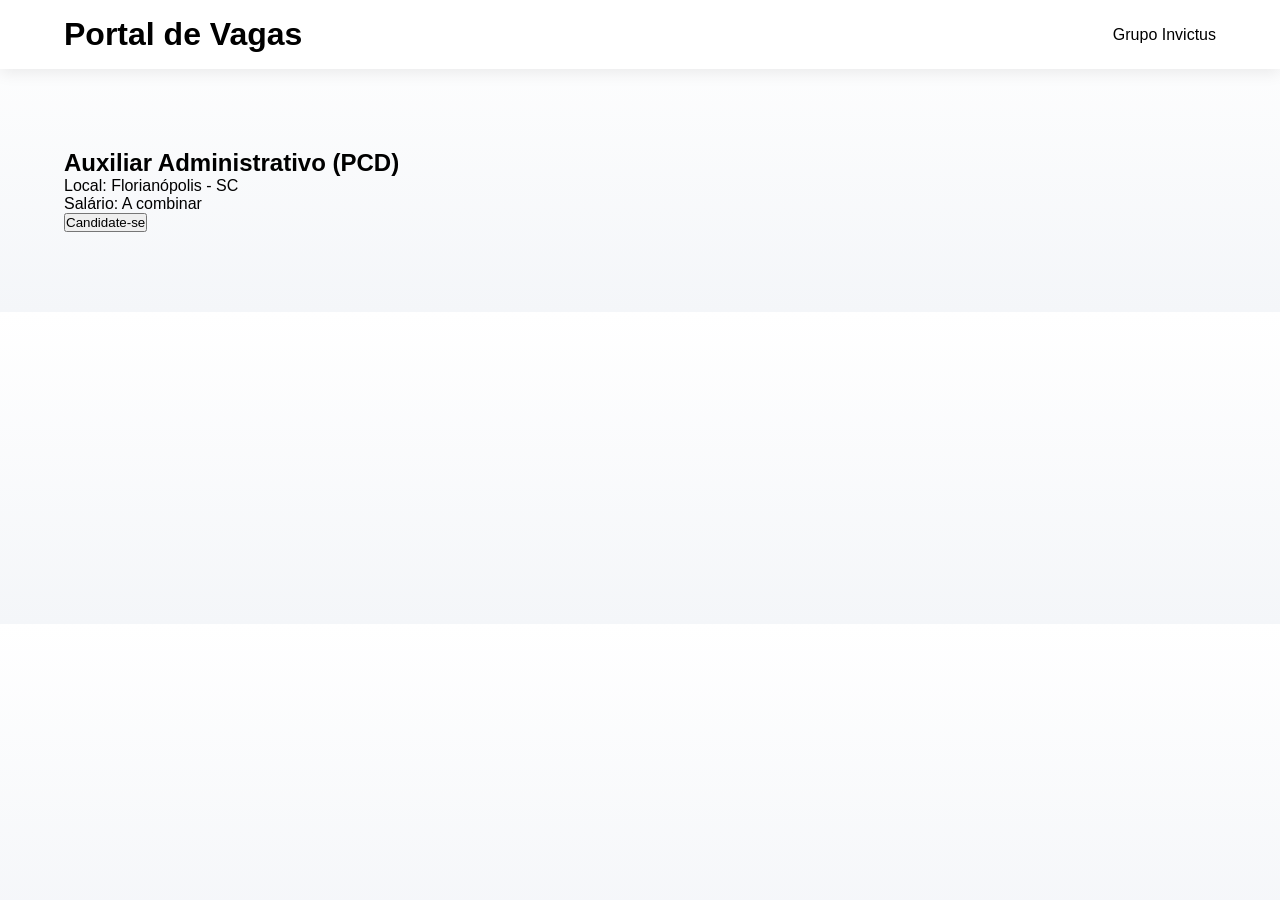
==== vagas/index.html @ 967cdb83 "index.html" ====
<!DOCTYPE html>
<html lang="pt-BR">
<head>
  <meta charset="UTF-8">
  <title>Portal de Vagas - Grupo Invictus</title>
  <link rel="stylesheet" href="../style.css">
</head>
<body>

  <header>
    <h1>Portal de Vagas</h1>
    <p>Grupo Invictus</p>
  </header>

  <section class="vagas">
    
    <div class="vaga">
      <h2>Auxiliar Administrativo (PCD)</h2>
      <p>Local: Florianópolis - SC</p>
      <p>Salário: A combinar</p>
      <button>Candidate-se</button>
    </div>

  </section>

</body>
</html>
---- style.css ----
/* ============================= */
/* RESET */
/* ============================= */

* {
  margin: 0;
  padding: 0;
  box-sizing: border-box;
}

body {
  font-family: 'Poppins', sans-serif;
  background: linear-gradient(to bottom, #ffffff, #f4f6f9);
  color: #000000;
}

a {
  text-decoration: none;
  color: inherit;
}

/* ============================= */
/* HEADER */
/* ============================= */

header {
  position: sticky;
  top: 0;
  width: 100%;
  background: rgba(255,255,255,0.95);
  display: flex;
  justify-content: space-between;
  align-items: center;
  padding: 1rem 5%;
  box-shadow: 0 4px 15px rgba(0,0,0,0.08);
  z-index: 1000;
}

header img {
  height: 50px;
}

nav a {
  margin-left: 2rem;
  font-weight: 600;
  position: relative;
  transition: 0.3s;
}

nav a::after {
  content: '';
  position: absolute;
  width: 0;
  height: 2px;
  bottom: -4px;
  left: 0;
  background: #ff6600;
  transition: 0.3s;
}

nav a:hover::after {
  width: 100%;
}

/* ============================= */
/* HERO */
/* ============================= */

.hero {
  background-image: url("imagens/aguia.png");
  background-size: cover;
  background-position: center;
  background-repeat: no-repeat;

  height: 100vh;
  padding-top: 80px;
  text-align: center;
  color: rgb(211, 26, 26);
}

.hero h1 {
  font-family: 'Poppins', sans-serif;
  font-size: 5rem;
  font-weight: 800;
  color: #ff6600;
  letter-spacing: 3px;
  text-transform: uppercase;
  line-height: 1.1;
  margin-bottom: 30px;

  opacity: 0;
  transform: translateY(-40px);
  animation: fadeUp 2.5s ease-out forwards;
}

@keyframes fadeUp {
  to {
    opacity: 1;
    transform: translateY(0);
  }
}

.hero h2 {
  font-size: 2.2rem;
  color: #ff6600;
  letter-spacing: 5px;
  text-transform: uppercase;
}

.hero h3 {
  font-family: 'Poppins', sans-serif;
  font-size: 1.5rem;
  font-weight: 600;
  color: #ff6600;
  letter-spacing: 3px;
  text-transform: uppercase;
  line-height: 1.1;
  margin-bottom: 30px;

  opacity: 0;
  filter: blur(10px);
  animation: blurReveal 1.5s ease-out forwards;
}

@keyframes blurReveal {
  to {
    opacity: 1;
    filter: blur(0);
  }
}

/* ============================= */
/* SEÇÕES GERAIS */
/* ============================= */

section {
  padding: 5rem 5%;
}

.section-title {
  font-family: 'Montserrat', sans-serif;
  font-size: 2.2rem;
  text-align: center;
  margin-bottom: 2.5rem;
  color: #ff6600;
  position: relative;
}

.section-title::after {
  content: '';
  display: block;
  width: 80px;
  height: 4px;
  background: #ff6600;
  margin: 0.7rem auto 0;
  border-radius: 5px;
}

/* ============================= */
/* QUEM SOMOS */
/* ============================= */

.about p {
  max-width: 850px;
  margin: auto;
  font-size: 1.2rem;
  line-height: 1.7;
  text-align: center;
}

/* ============================= */
/* SERVIÇOS */
/* ============================= */

.services-grid {
  display: flex;
  flex-wrap: wrap;
  justify-content: center;
  gap: 2rem;
}

.service-card {
  width: 260px;
  padding: 2rem;
  border-radius: 18px;
  background: #fff;
  text-align: center;
  box-shadow: 0 12px 25px rgba(0,0,0,0.07);
  transition: 0.3s;
  cursor: pointer;
}

.service-card:hover {
  transform: translateY(-10px);
  box-shadow: 0 20px 35px rgba(0,0,0,0.12);
}

.service-card h3 {
  font-family: 'Montserrat', sans-serif;
  color: #ff6600;
}

/* ============================= */
/* CLIENTES */
/* ============================= */

.clients-grid {
  display: grid;
  grid-template-columns: repeat(auto-fit, minmax(160px, 1fr));
  gap: 2rem;
  align-items: center;
  justify-items: center;
}

.client-card {
  padding: 1rem;
  background: #fff;
  border-radius: 15px;
  box-shadow: 0 8px 20px rgba(0,0,0,0.08);
  transition: 0.3s;
}

.client-card:hover {
  transform: translateY(-8px);
  box-shadow: 0 15px 30px rgba(0,0,0,0.15);
}

.client-card img {
  max-width: 100%;
  height: auto;
}

/* ============================= */
/* MISSÃO VISÃO VALORES */
/* ============================= */

.company-values {
  background: #ffffff;
  text-align: center;
}

.company-values h2 {
  font-size: 2.2rem;
  margin-bottom: 3rem;
  color: #ff6600;
}

.company-values .cards {
  display: flex;
  flex-wrap: wrap;
  justify-content: center;
  gap: 2rem;
}

.company-values .card {
  width: 280px;
  padding: 2rem;
  border-radius: 18px;
  background: #fff7f0;
  border: 2px solid #ff6600;
  transition: 0.3s;
}

.company-values .card:hover {
  transform: translateY(-10px);
  box-shadow: 0 15px 30px rgba(0,0,0,0.1);
}

.company-values .icon {
  font-size: 45px;
  margin-bottom: 15px;
}

/* ============================= */
/* MAPA */
/* ============================= */

.mapa-container img {
  width: 100%;
  height: auto;
  display: block;
}

/* ============================= */
/* CONTATO */
/* ============================= */

.contact {
  text-align: center;
}

.contact form {
  max-width: 600px;
  margin: 0 auto;
  display: flex;
  flex-direction: column;
  align-items: stretch; /* força largura total */
}

.contact input,
.contact textarea {
  width: 100%; /* garante alinhamento */
  padding: 1rem;
  margin-bottom: 1rem;
  border-radius: 10px;
  border: 1px solid #ddd;
  transition: 0.3s;
  font-size: 16px;
}

.contact textarea {
  resize: vertical; /* impede distorção lateral */
}

.contact input:focus,
.contact textarea:focus {
  border-color: #ff6600;
  outline: none;
}

.contact button {
  align-self: center; /* centraliza botão */
  width: 200px;
  padding: 1rem;
  border: none;
  border-radius: 50px;
  background: #ff6600;
  color: #fff;
  font-weight: 600;
  cursor: pointer;
  transition: 0.3s;
}

.contact button:hover {
  background: #ff8c42;
  transform: translateY(-3px);
}

.whatsapp-float {
  position: fixed;
  bottom: 30px;
  right: 30px;
  width: 65px;
  height: 65px;
  background-color: #25D366;
  border-radius: 50%;
  display: flex;
  align-items: center;
  justify-content: center;
  box-shadow: 0 8px 25px rgba(0, 0, 0, 0.3);
  transition: transform 0.3s ease;
  z-index: 1000;
  animation: pulse 2s infinite;
}

.whatsapp-float:hover {
  transform: scale(1.1);
}

@keyframes pulse {
  0% {
    box-shadow: 0 0 0 0 rgba(37, 211, 102, 0.7);
  }
  70% {
    box-shadow: 0 0 0 20px rgba(37, 211, 102, 0);
  }
  100% {
    box-shadow: 0 0 0 0 rgba(37, 211, 102, 0);
  }
}

.whatsapp-btn {
  display: inline-flex;
  align-items: center;
  gap: 8px;
  padding: 12px 22px;
  background: #25D366;
  color: #fff;
  border-radius: 50px;
  text-decoration: none;
  font-weight: 600;
  transition: 0.3s;
}

.whatsapp-btn i {
  font-size: 18px;
}

.whatsapp-btn:hover {
  background: #1ebe5d;
  transform: translateY(-3px);
}

/* ============================= */
/* FOOTER */
/* ============================= */

footer {
  background: #111;
  color: #fff;
  text-align: center;
  padding: 2rem;
}

/* ============================= */
/* ANIMAÇÃO SCROLL */
/* ============================= */

.fade-in {
  opacity: 0;
  transform: translateY(60px);
  transition: all 0.9s ease;
}

.fade-in.show {
  opacity: 1;
  transform: translateY(0);
}

/* ============================= */
/* RESPONSIVO */
/* ============================= */

@media (max-width: 768px) {

  .hero h1 {
    font-size: 3rem;
  }

  .hero h2 {
    font-size: 1.5rem;
  }

  .services-grid {
    flex-direction: column;
    align-items: center;
  }

  .company-values .cards {
    flex-direction: column;
    align-items: center;
  }
}

.rodape {
  background-color: #111;
  color: white;
  padding: 25px 20px;
}

.rodape-conteudo {
  display: flex;
  justify-content: center;
  align-items: center;
  gap: 40px;
  flex-wrap: wrap;
  margin-bottom: 15px;
}

.rodape-item {
  display: flex;
  align-items: center;
  gap: 8px;
  font-size: 14px;
}

.rodape-item i {
  color: #ff8c42;
  font-size: 16px;
}

.rodape-copy {
  text-align: center;
  font-size: 13px;
  opacity: 0.7;
}

/* ============================= */
/* SEÇÃO ARP */
/* ============================= */

.arp-section {
  text-align: center;
  padding: 5rem 5%;
  background: #ffffff;
}

.arp-text {
  max-width: 800px;
  margin: 0 auto 2rem auto;
  font-size: 1.1rem;
  line-height: 1.7;
  color: #333;
}

.btn-download {
  display: inline-block;
  padding: 14px 32px;
  background: #ff6600;
  color: #fff;
  font-weight: 600;
  border-radius: 50px;
  text-decoration: none;
  transition: all 0.3s ease;
  box-shadow: 0 10px 25px rgba(0,0,0,0.12);
}

.btn-download:hover {
  background: #ff8c42;
  transform: translateY(-5px);
  box-shadow: 0 15px 30px rgba(0,0,0,0.18);
}

.btn-download i {
  margin-right: 8px;
}
html, body {
  margin: 0;
  padding: 0;
}

footer {
  margin: 0;
}

/* ============================= */
/* VAGA PCD */
/* ============================= */

.vaga-pcd {
  text-align: center;
  background: #fff;
}

.vaga-card {
  max-width: 700px;
  margin: 0 auto;
  padding: 2.5rem;
  border-radius: 20px;
  background: #fff7f0;
  border: 2px solid #ff6600;
  box-shadow: 0 15px 35px rgba(0,0,0,0.08);
  transition: 0.3s;
}

.vaga-card:hover {
  transform: translateY(-8px);
  box-shadow: 0 20px 45px rgba(0,0,0,0.12);
}

.vaga-card h3 {
  color: #ff6600;
  margin-bottom: 1rem;
}

.vaga-card p {
  margin-bottom: 1rem;
  line-height: 1.6;
}

.vaga-card ul {
  list-style: none;
  margin: 1.5rem 0;
  padding: 0;
}

.vaga-card ul li {
  margin-bottom: 0.5rem;
  font-size: 15px;
}

.email-envio {
  font-weight: 600;
  margin: 1.5rem 0;
}

.email-envio a {
  color: #ff6600;
  font-weight: bold;
}

.btn-vaga {
  display: inline-block;
  padding: 14px 30px;
  background: #ff6600;
  color: #fff;
  border-radius: 50px;
  font-weight: 600;
  text-decoration: none;
  transition: 0.3s;
}

.btn-vaga:hover {
  background: #ff8c42;
  transform: translateY(-3px);
}

.btn-vagas {
  display: inline-block;
  background: #0a2540;
  color: #ffffff;
  padding: 14px 28px;
  border-radius: 8px;
  font-weight: 600;
  transition: 0.3s;
}

.btn-vagas:hover {
  background: #163a63;
  transform: translateY(-2px);
}
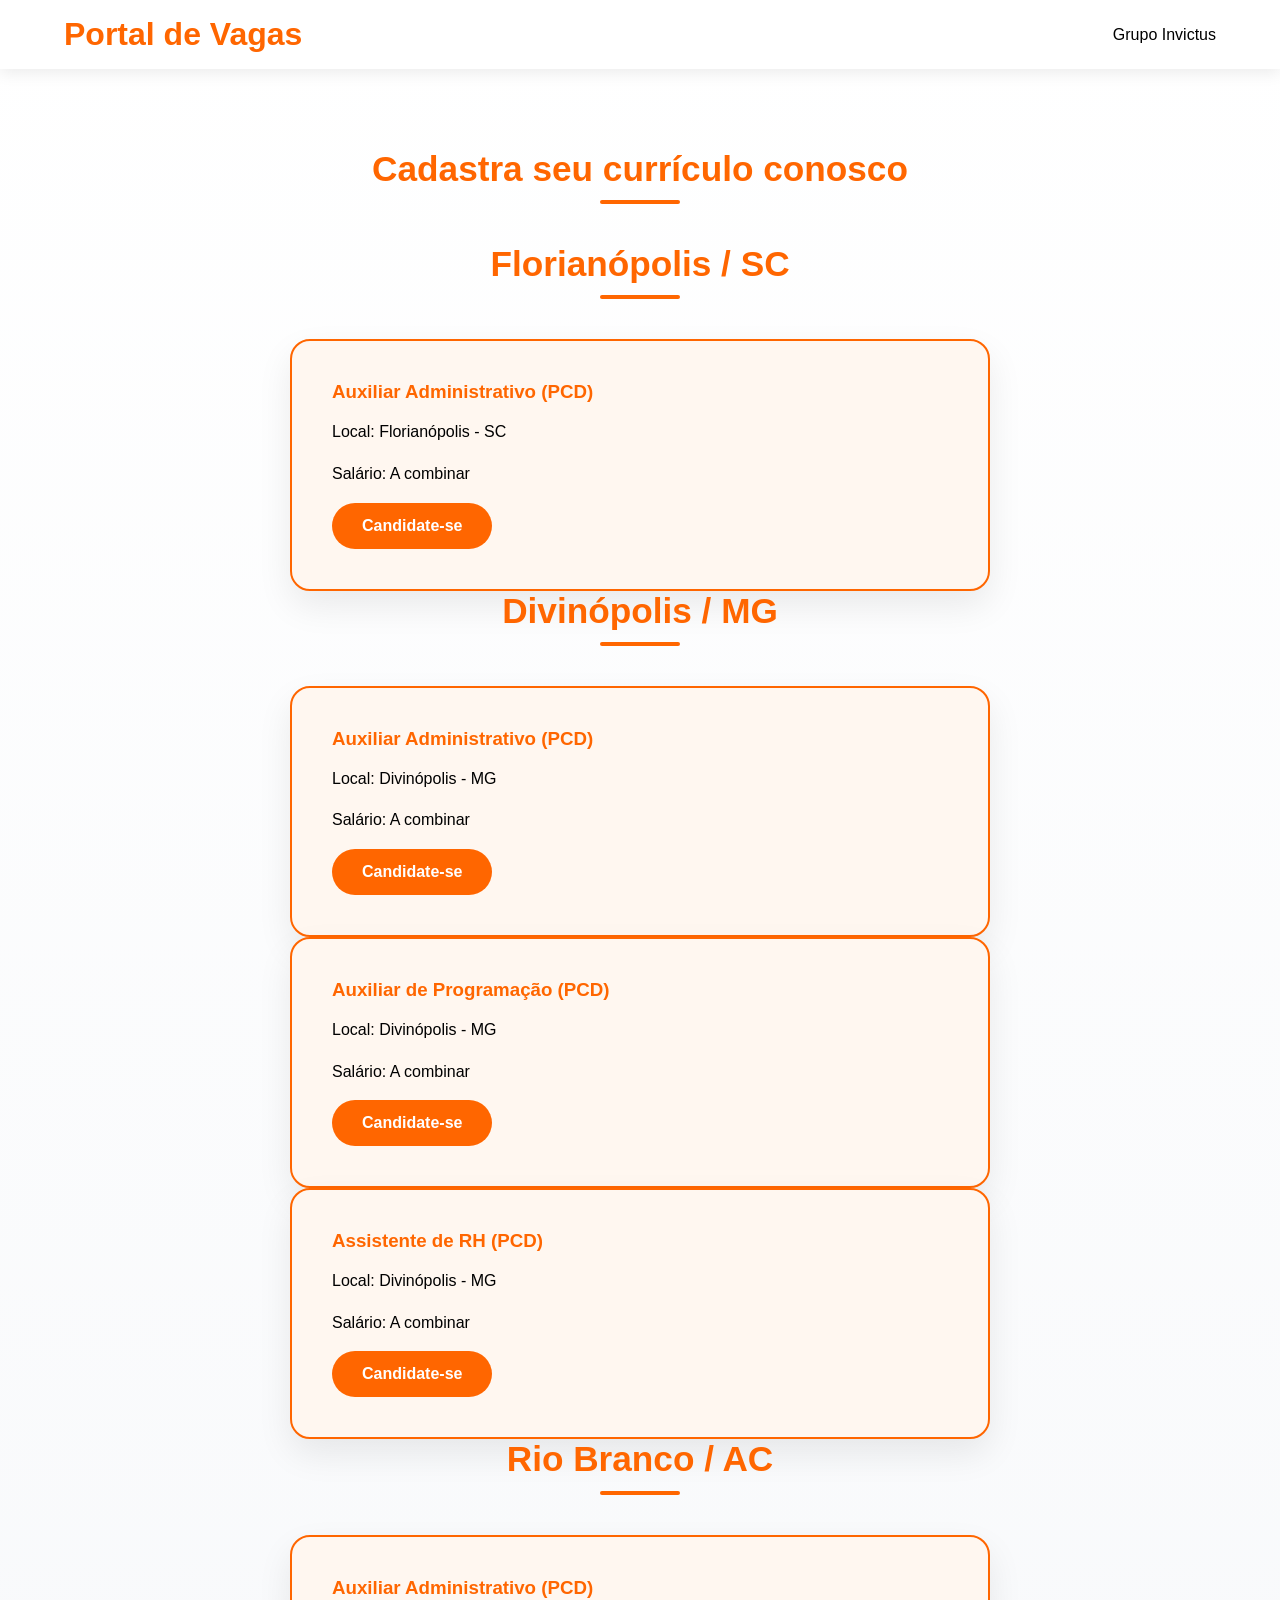
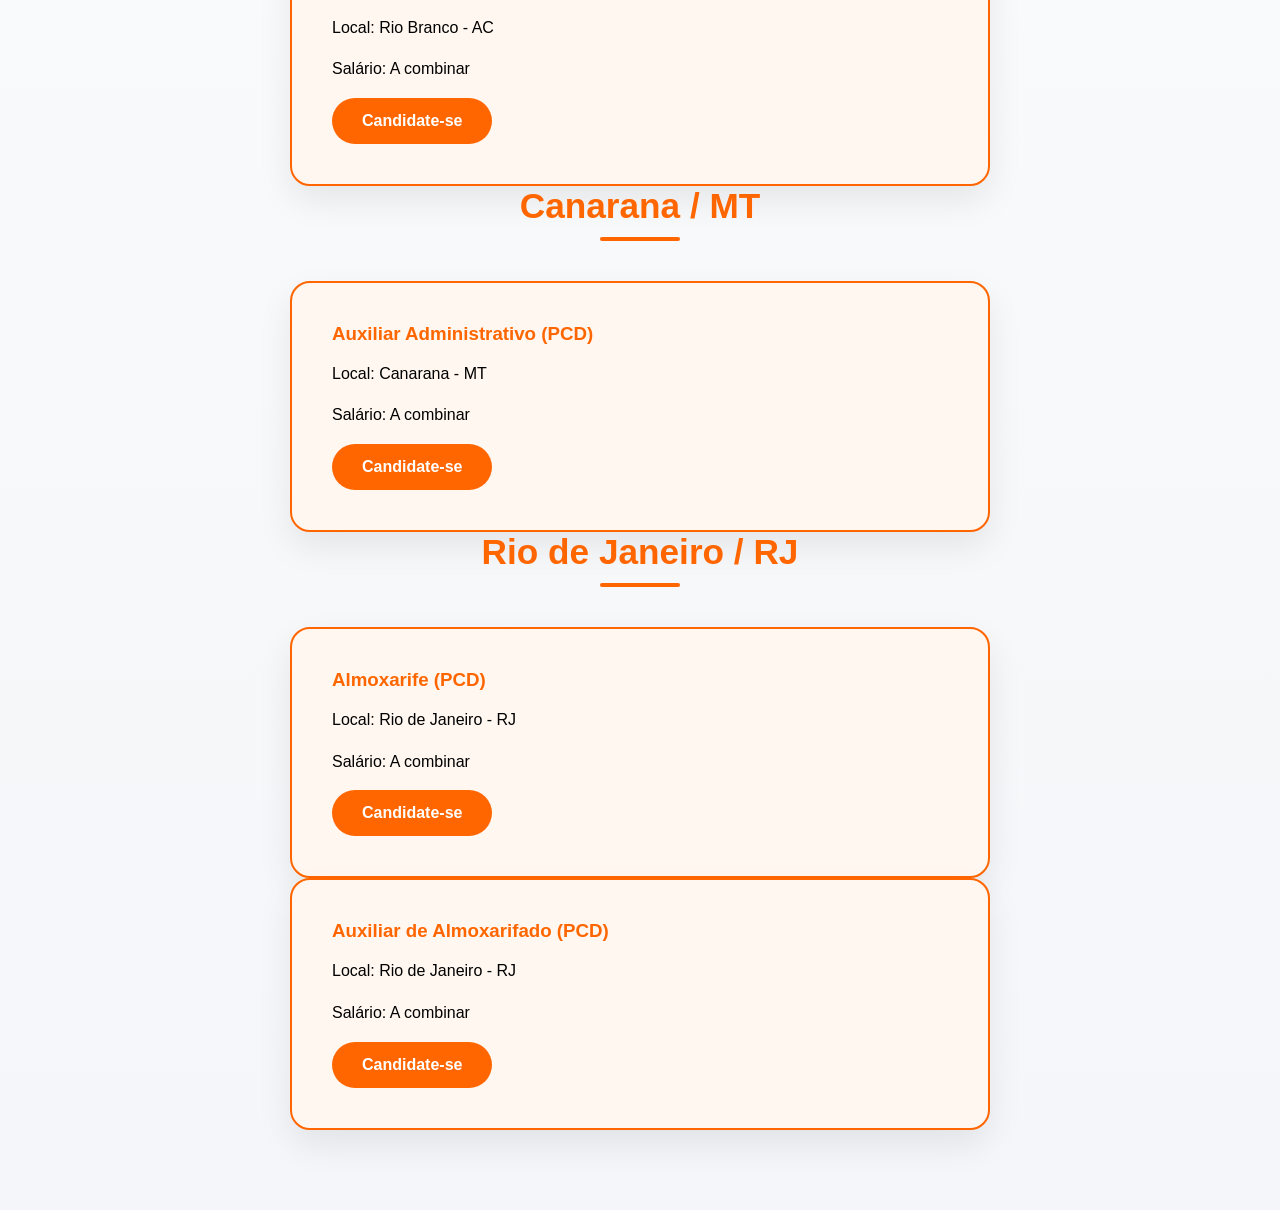
==== commit f0cfa9e8: "index.html" ====
--- a/vagas/index.html
+++ b/vagas/index.html
@@ -7,21 +7,87 @@
 </head>
 <body>
 
-  <header>
-    <h1>Portal de Vagas</h1>
-    <p>Grupo Invictus</p>
-  </header>
+<header>
+  <h1 style="color:#ff6600;">Portal de Vagas</h1>
+  <p>Grupo Invictus</p>
+</header>
 
-  <section class="vagas">
-    
-    <div class="vaga">
-      <h2>Auxiliar Administrativo (PCD)</h2>
-      <p>Local: Florianópolis - SC</p>
-      <p>Salário: A combinar</p>
-      <button>Candidate-se</button>
-    </div>
+<section class="vagas">
 
-  </section>
+  <h2 class="section-title">Cadastra seu currículo conosco</h2>
+
+  <!-- FLORIANÓPOLIS -->
+  <h3 class="section-title">Florianópolis / SC</h3>
+
+  <div class="vaga-card">
+    <h3>Auxiliar Administrativo (PCD)</h3>
+    <p>Local: Florianópolis - SC</p>
+    <p>Salário: A combinar</p>
+    <a href="mailto:recrutamento@invictus.srv.br" class="btn-vaga">Candidate-se</a>
+  </div>
+
+  <!-- DIVINÓPOLIS -->
+  <h3 class="section-title">Divinópolis / MG</h3>
+
+  <div class="vaga-card">
+    <h3>Auxiliar Administrativo (PCD)</h3>
+    <p>Local: Divinópolis - MG</p>
+    <p>Salário: A combinar</p>
+    <a href="#" class="btn-vaga">Candidate-se</a>
+  </div>
+
+  <div class="vaga-card">
+    <h3>Auxiliar de Programação (PCD)</h3>
+    <p>Local: Divinópolis - MG</p>
+    <p>Salário: A combinar</p>
+    <a href="#" class="btn-vaga">Candidate-se</a>
+  </div>
+
+  <div class="vaga-card">
+    <h3>Assistente de RH (PCD)</h3>
+    <p>Local: Divinópolis - MG</p>
+    <p>Salário: A combinar</p>
+    <a href="#" class="btn-vaga">Candidate-se</a>
+  </div>
+
+  <!-- RIO BRANCO -->
+  <h3 class="section-title">Rio Branco / AC</h3>
+
+  <div class="vaga-card">
+    <h3>Auxiliar Administrativo (PCD)</h3>
+    <p>Local: Rio Branco - AC</p>
+    <p>Salário: A combinar</p>
+    <a href="#" class="btn-vaga">Candidate-se</a>
+  </div>
+
+  <!-- CANARANA -->
+  <h3 class="section-title">Canarana / MT</h3>
+
+  <div class="vaga-card">
+    <h3>Auxiliar Administrativo (PCD)</h3>
+    <p>Local: Canarana - MT</p>
+    <p>Salário: A combinar</p>
+    <a href="#" class="btn-vaga">Candidate-se</a>
+  </div>
+
+  <!-- RIO DE JANEIRO -->
+  <h3 class="section-title">Rio de Janeiro / RJ</h3>
+
+  <div class="vaga-card">
+    <h3>Almoxarife (PCD)</h3>
+    <p>Local: Rio de Janeiro - RJ</p>
+    <p>Salário: A combinar</p>
+    <a href="#" class="btn-vaga">Candidate-se</a>
+  </div>
+
+  <div class="vaga-card">
+    <h3>Auxiliar de Almoxarifado (PCD)</h3>
+    <p>Local: Rio de Janeiro - RJ</p>
+    <p>Salário: A combinar</p>
+    <a href="#" class="btn-vaga">Candidate-se</a>
+  </div>
+
+</section>
 
 </body>
 </html>
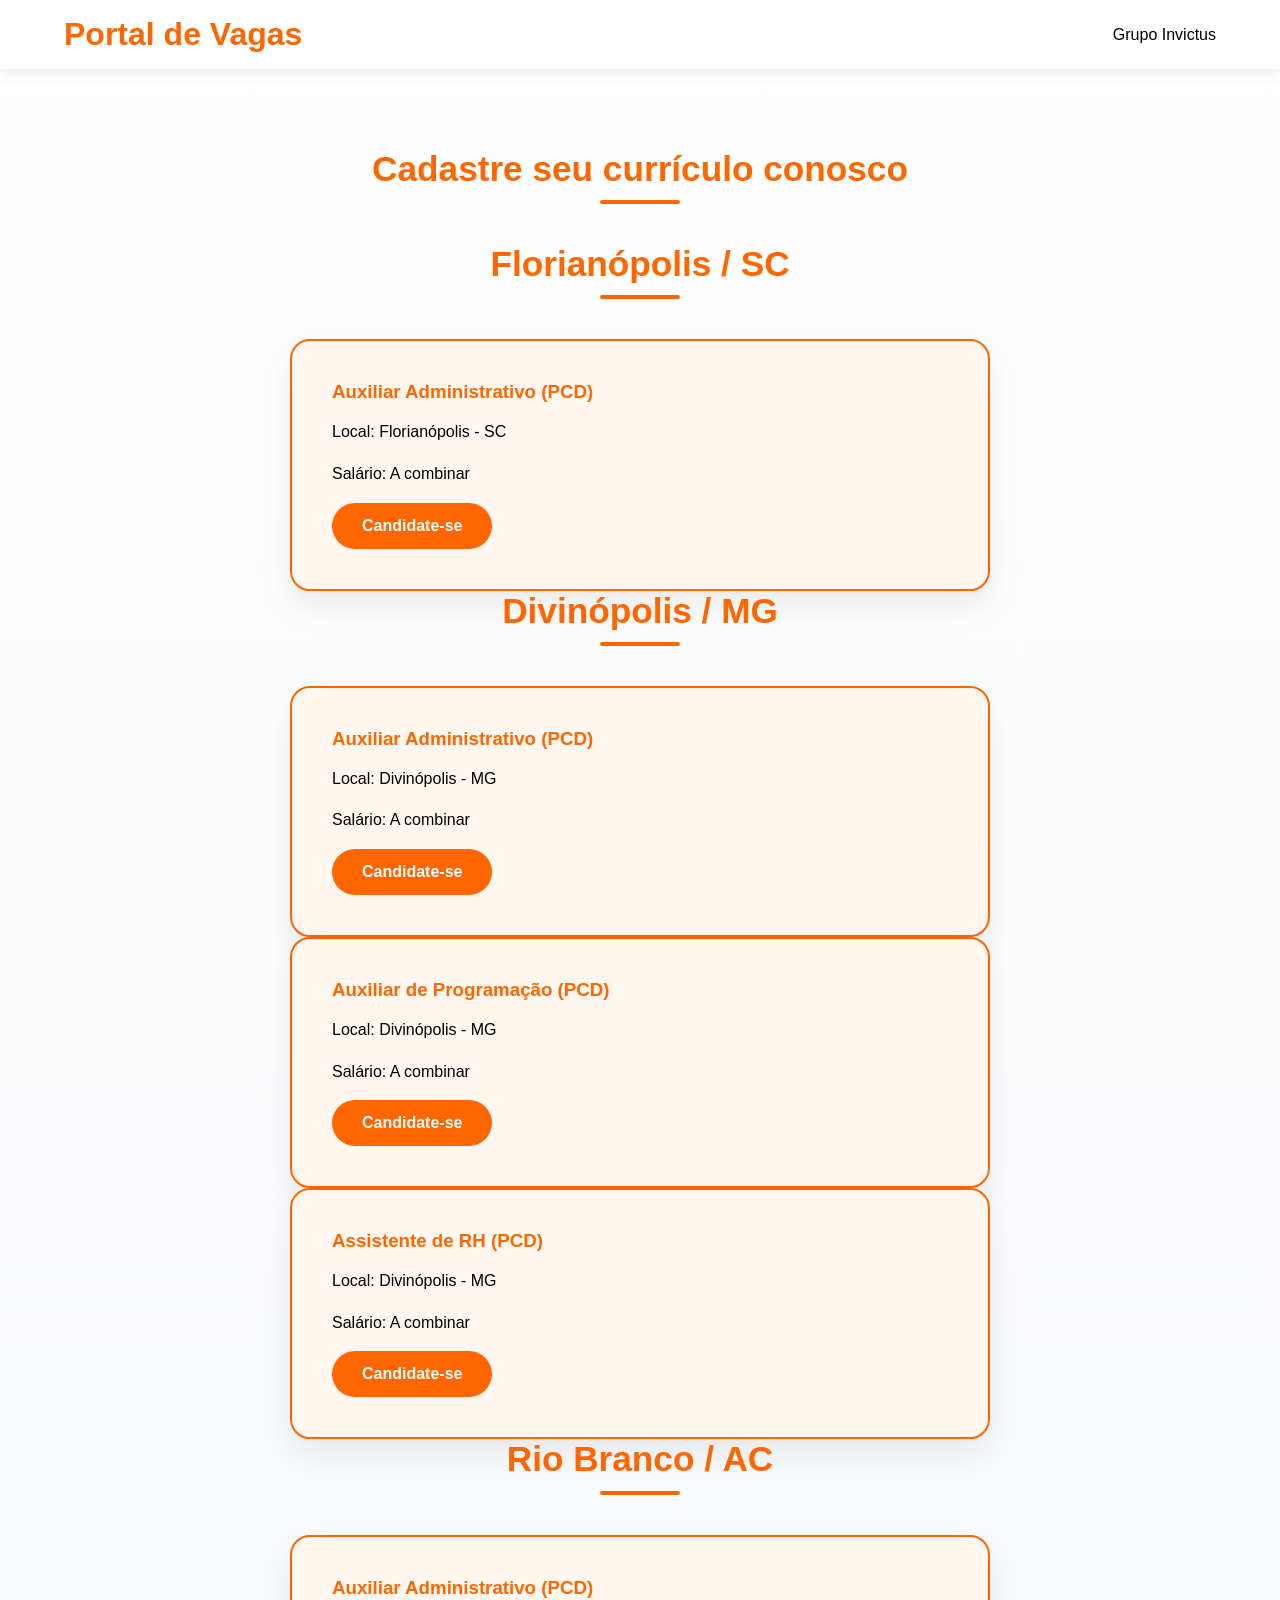
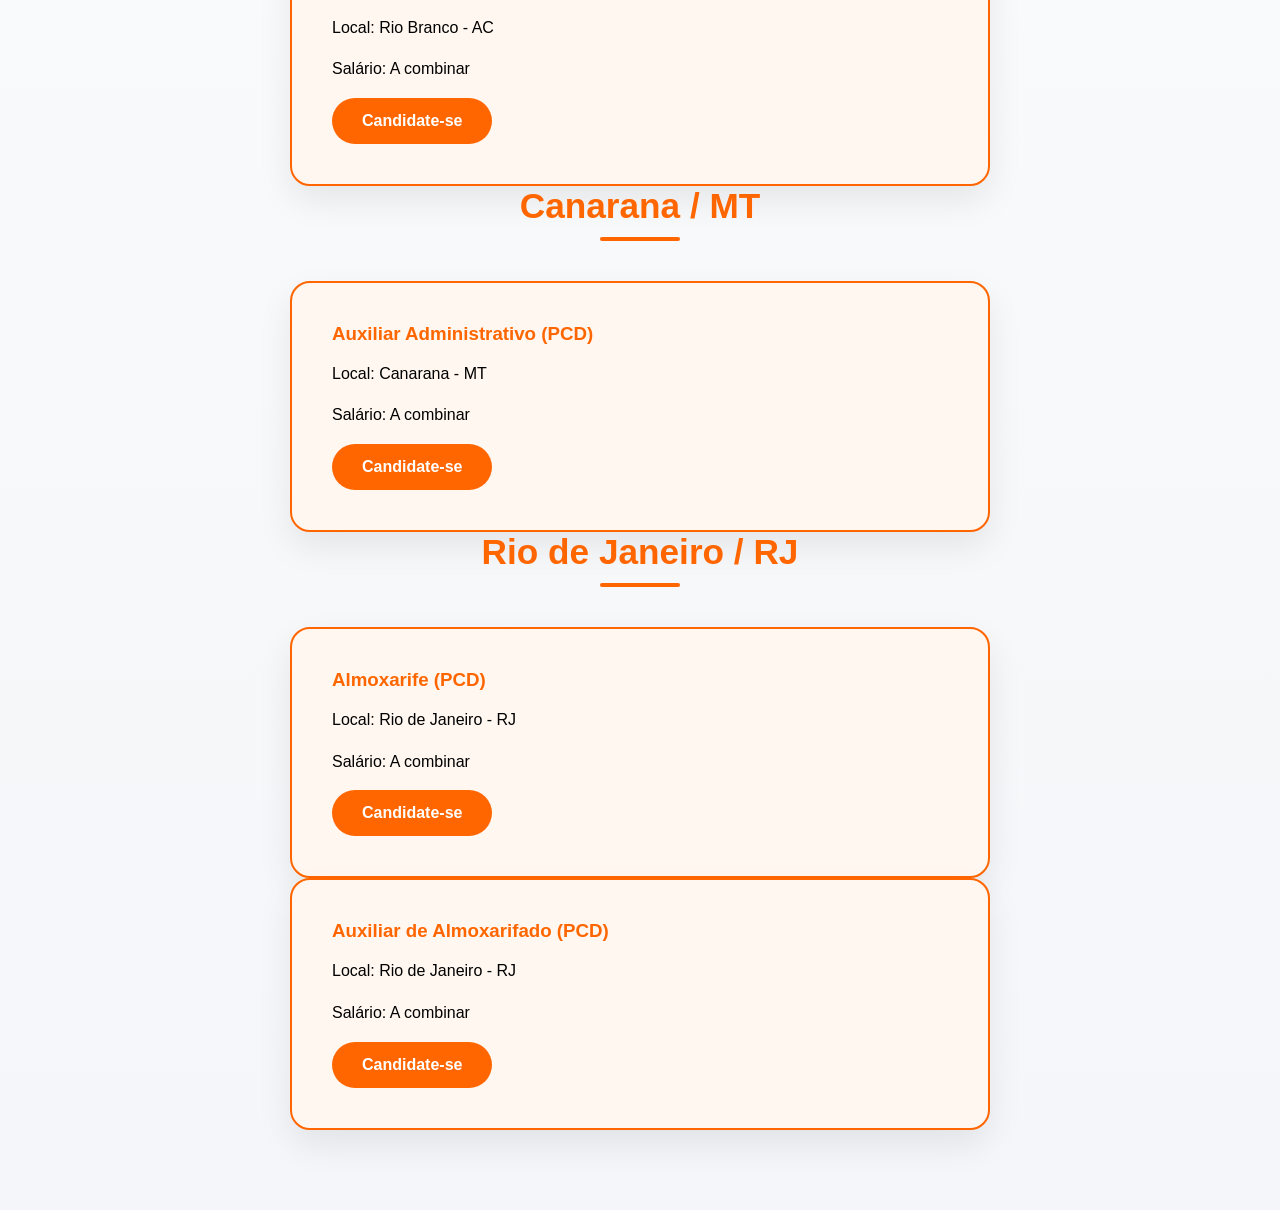
==== commit dd375f7c: "index.html" ====
--- a/vagas/index.html
+++ b/vagas/index.html
@@ -14,7 +14,7 @@
 
 <section class="vagas">
 
-  <h2 class="section-title">Cadastra seu currículo conosco</h2>
+  <h2 class="section-title">Cadastre seu currículo conosco</h2>
 
   <!-- FLORIANÓPOLIS -->
   <h3 class="section-title">Florianópolis / SC</h3>
